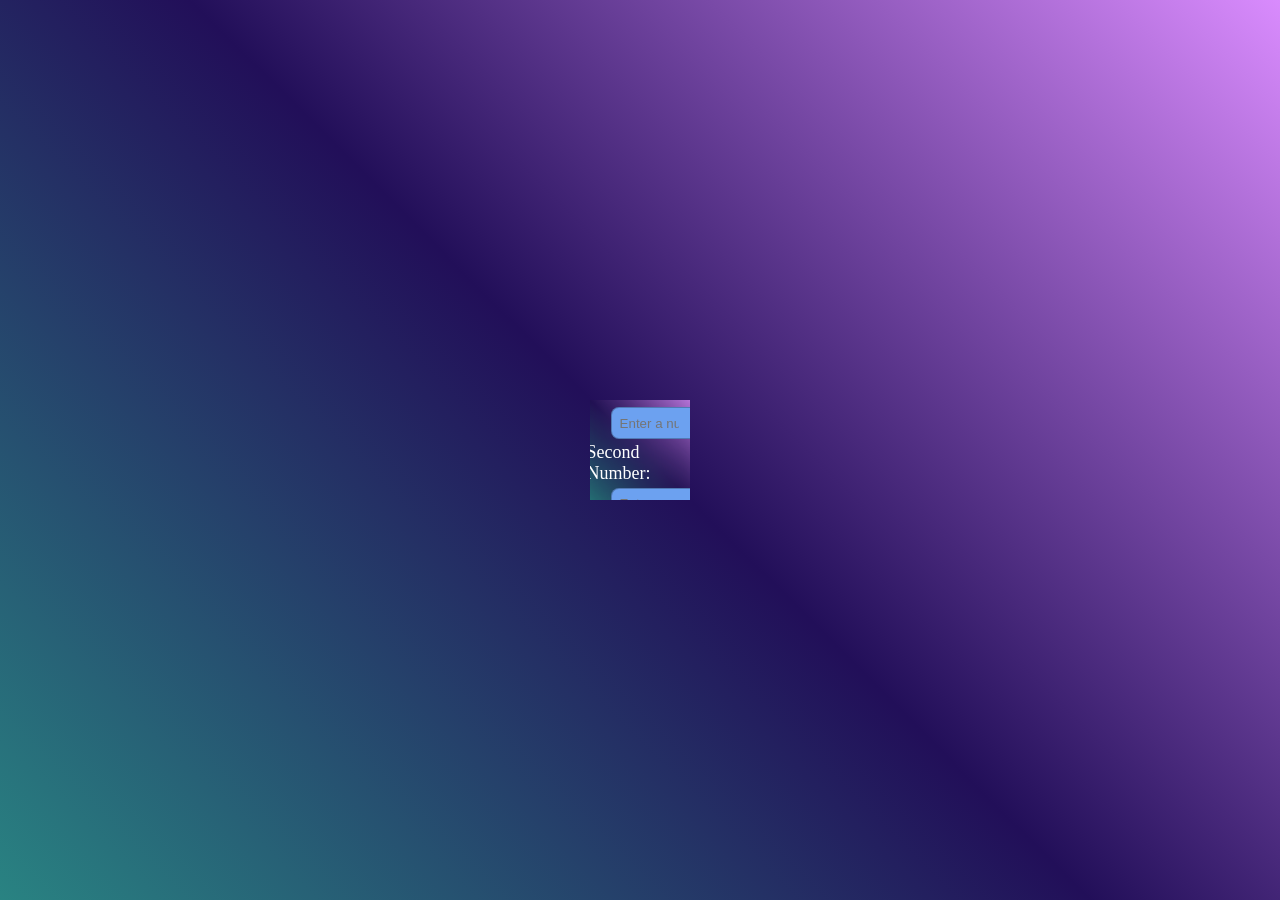
==== index.html @ 0544c55d "Create index.html" ====
<!DOCTYPE html>
<html lang="en">
  <head>
    <meta charset="UTF-8">
    <meta name="viewport" content="width=device-width, initial-scale=1.0">
    <meta http-equiv="X-UA-Compatible" content="ie=edge">
    <title>Calculator</title>
    <link rel="stylesheet" href="style.css">
  </head>
  <body>
    <iframe src="calculator.html" width="100vw" height="100vh" title="Calculator" style="border: none;"></iframe>
  </body>
</html>
---- style.css ----
* {
  margin: 0;
  padding: 0;
  box-sizing: border-box;
}

body {
  height: 100vh;
  background: linear-gradient(
    45deg,
    rgb(41, 131, 130),
    rgb(34, 15, 89),
    rgb(217, 139, 253)
  );
  display: flex;
  justify-content: center;
  align-items: center;
}

.container {
  height: auto;
  width: 350px;
  position: relative;
  z-index: 20;
  background-color: rgba(0, 0, 0, 0.1);
  border-radius: 25px;
  box-shadow: 0 25px 45px rgba(0, 0, 0, 0.25);
  backdrop-filter: blur(20px);
  border: 1px solid rgba(145, 230, 239, 0.1);
  padding: 1.5rem;
  box-shadow: 0 0 50px rgb(3, 177, 189);
}

.title {
  text-align: center;
  color: rgb(255, 255, 255);
  font-weight: bold;
  font-size: 25px;
}

.result {
  background-color: rgb(31, 31, 31);
  text-align: right;
  padding: 0.5rem 1rem 0.5rem 0.5rem;
  border-radius: 0.5rem;
  margin: 1rem 1rem 0 1rem;
  border: 1px solid rgba(0, 0, 0, 1);
  color: white;
}

.input {
  margin: 1.5rem;
  display: flex;
  flex-direction: column;
  align-items: flex-start;
}

.input label {
  color: #ffffff;
  margin: 0 0.5rem 0.2rem 0.5rem;
  font-size: 18px;
}

.input .user-input {
  margin: 0 0.5rem 0.2rem 2rem;
  width: 75%;
  height: 2rem;
  border-radius: 0.5rem;
  outline: none;
  border: nones;
  border: 1px solid rgba(0, 0, 0, 0.25);
  padding: 0.5rem;
  background-color: rgb(108, 161, 240);
}

.btn {
  display: flex;
  justify-content: center;
}

.btn .reg-btn {
  width: 80%;
  height: 30px;
  border-radius: 0.5rem;
  border: none;
  background-color: rgb(154, 3, 28);
  color: black;
  font-size: 20px;
  font-weight: bold;
  cursor: pointer;
  border: 2px solid rgba(0, 0, 0, 0.5);
}

.reg-btn:hover {
  background-color: rgb(211, 23, 77);
}

.error {
  color: red;
  margin: 0.2rem auto;
}
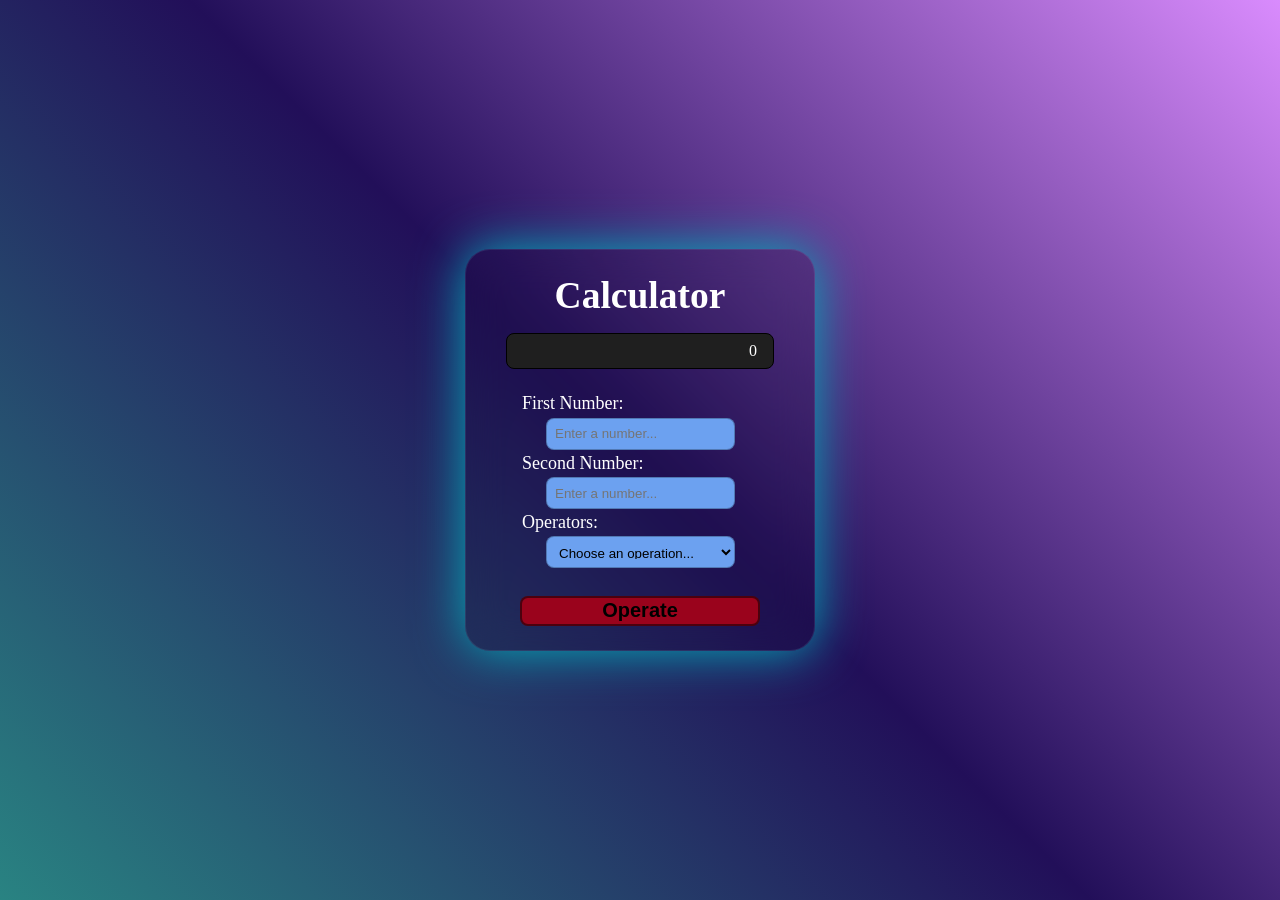
==== commit cc7072b9: "Update index.html" ====
--- a/index.html
+++ b/index.html
@@ -8,6 +8,6 @@
     <link rel="stylesheet" href="style.css">
   </head>
   <body>
-    <iframe src="calculator.html" width="100vw" height="100vh" title="Calculator" style="border: none;"></iframe>
+    <iframe src="calculator.html" title="Calculator" style="border: none; width: 100vw; height: 100vh;"></iframe>
   </body>
 </html>
